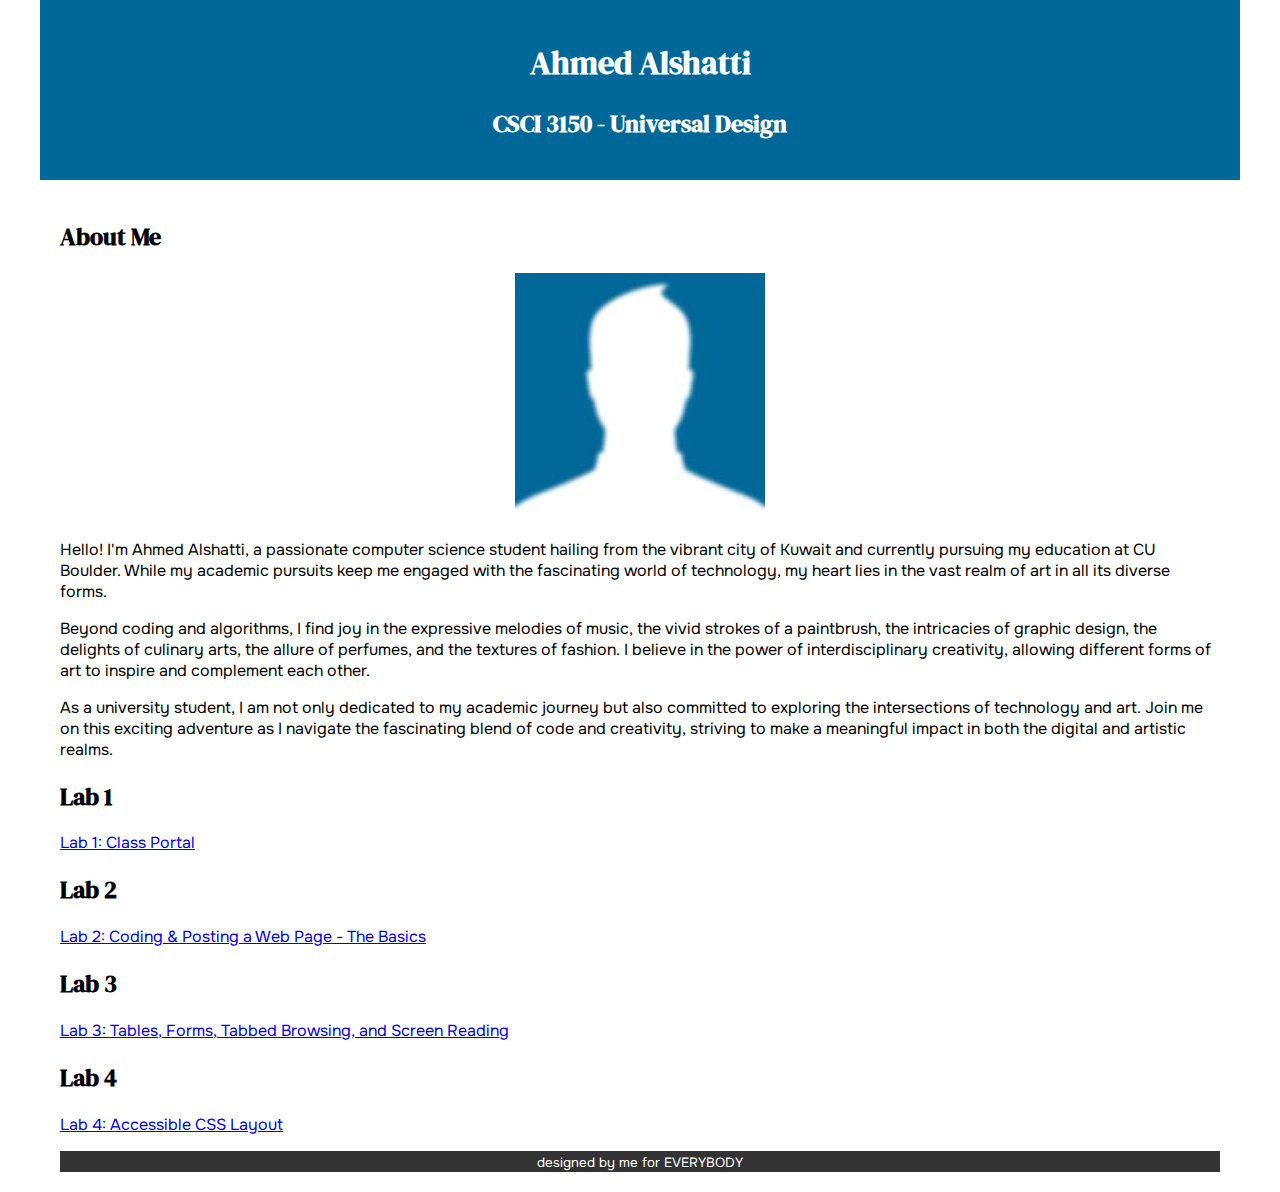
==== index.html @ f908bc32 "Update index.html" ====
<!DOCTYPE html>
<html lang="en">
<head>
    <meta charset="UTF-8">
    <meta name="viewport" content="width=device-width, initial-scale=1.0">
    <meta http-equiv="X-UA-Compatible" content="ie=edge">
    <title>Ahmed Alshatti - CSCI 3150</title>
    <!-- Linking to the external CSS file -->
    <link rel="stylesheet" href="style.css">
</head>
<body>
    <div class="container">
        <a class="skip-link" href="#maincontent">Skip to main content</a>
        <!-- Header section with your name and page title -->
        <header class="header">
            <h1>Ahmed Alshatti</h1>
            <h2>CSCI 3150 - Universal Design</h2>
        </header>
        
        <!-- Navigation menu -->
        <nav class = "nav"  id = "navigation">
            <h2>Navigation</h2>
            <a href="#about">About Me</a>
            <a href="#lab1">Lab 1</a>
            <a href="#lab2">Lab 2</a>
            <a href="#lab3">Lab 3</a>
            <a href="#lab4">Lab 4</a>
        </nav>

        <main id="maincontent">
            <!-- About Me section -->
            <section class="main" id="about">
                <h2>About Me</h2>
                <img src="img/Untitled-1.jpg" alt="Ahmed Alshatti">
                <p>
                    Hello! I'm Ahmed Alshatti, a passionate computer science student hailing from the vibrant city of Kuwait and currently pursuing my education at CU Boulder. While my academic pursuits keep me engaged with the fascinating world of technology, my heart lies in the vast realm of art in all its diverse forms.
                </p>
                <p>
                    Beyond coding and algorithms, I find joy in the expressive melodies of music, the vivid strokes of a paintbrush, the intricacies of graphic design, the delights of culinary arts, the allure of perfumes, and the textures of fashion. I believe in the power of interdisciplinary creativity, allowing different forms of art to inspire and complement each other.
                </p>
                <p>
                    As a university student, I am not only dedicated to my academic journey but also committed to exploring the intersections of technology and art. Join me on this exciting adventure as I navigate the fascinating blend of code and creativity, striving to make a meaningful impact in both the digital and artistic realms.
                </p>
            </section>

            <!-- Lab sections -->
            <section class="lab1" id="lab1">
                <h2>Lab 1</h2>
                <p><a href="index.html">Lab 1: Class Portal</a></p>
            </section>

            <section class="lab2" id="lab2">
                <h2>Lab 2</h2>
                <p><a href="second-lab.html">Lab 2: Coding & Posting a Web Page - The Basics</a></p>
            </section>

            <section class="lab3" id="lab3">
                <h2>Lab 3</h2>
                <p><a href="third-lab.html">Lab 3: Tables, Forms, Tabbed Browsing, and Screen Reading</a></p>
            </section>

            <section class="lab4" id="lab4">
                <h2>Lab 4</h2>
                <p><a href="fourth-lab.html">Lab 4: Accessible CSS Layout</a></p>
            </section>

            <footer class="footer">
                <small> designed by me for EVERYBODY</small>
            </footer>
        </main>
    </div>
</body>
</html>
---- style.css ----
@import url('https://fonts.googleapis.com/css2?family=DM+Serif+Display&family=Onest&display=swap');

:root {
    --color1: #006898;
    --color2: #fff;
    --color3: #333;
    --color4: #000;
}

body {
    font-family: 'Onest', sans-serif;
    margin: 0;
    padding: 0;
}

/* Grid container styles */
.container {
    display: grid;
    max-width: 1200px;
    margin: 0 auto;
    width: 100vw;
    height: 100vh;
    grid-template-columns: 1fr;
    grid-template-areas:
        "skip-link"
        "header"
        "nav"
        "main"
        "lab1"
        "lab2"
        "lab3"
        "lab4"
        "footer";
}

#skip-link {grid-area: skip-link; background: var(--color2); color: var(--color4);}
header {grid-area: heady; background:var(--color1); color: var(--color2);}
nav {
  grid-area: navvy;background: var(--color3); color: var(--color2);
  display: flex; /* Use flexbox to arrange the links */
  justify-content: space-around; /* Distribute the links horizontally */
  align-items: center; /* Center the links vertically */
}
main {grid-area: mainy; background: var(--color2); max-height: 100%; color: var(--color4);}
#lab1 {grid-area: lab1; background: var(--color2); color: var(--color4);}
#lab2 {grid-area: lab2; background: var(--color2); color: var(--color4);}
#lab3 {grid-area: lab3; background: var(--color2); color: var(--color4);}
#lab4 {grid-area: lab4; background: var(--color2); color: var(--color4);}
footer {grid-area: footy; background: var(--color3); color: var(--color2);}

nav ul {
    display: flex;
    flex-flow: row nowrap;
    justify-content: space-around;
}
    
nav ul li {
    list-style: none
}

@media screen
  and (min-width: 641px)
  and (max-width: 900px)  {
    .container {
    grid-template-columns:
    1fr;
    grid-template-areas:
        "skip-link"
        "header"
        "nav"
        "main"
        "lab1"
        "lab2"
        "lab3"
        "lab4"
        "footer";
    }
}

@media screen
and (max-width: 640px)  {
    .container {
    grid-template-columns:
    1fr;
    grid-template-areas:
        "skip-link"
        "header"
        "nav"
        "main"
        "lab1"
        "lab2"
        "lab3"
        "lab4"
        "footer";
    }
    nav ul {
    flex-flow: column nowrap;
    text-align: center;
    }
    nav ul li a {
    display: block;;
    }
}

/* Header styles */
header {
    grid-area: header;
    text-align: center;
    padding: 20px;
}

h1,
h2,
h3 {
    font-family: 'DM Serif Display', serif;
}

/* Navigation menu styles */
nav {
    grid-area: nav;
    text-align: center;
    padding: 10px;
    display: flex;
    justify-content: space-around;
}

nav a {
    color: #fff;
    text-decoration: none;
}

nav a:hover {
    text-decoration: underline;
}

/* Main content area styles */
main {
    grid-area: main;
    padding: 20px;
}

/* About Me section styles */
#about img {
    max-width: 100%;
    height: auto;
    display: block;
    margin: auto;
}

.skip-link {
    background: black;
    color: #fff;
    font-weight: 700;
    padding: 4px;
    position: absolute;
    transform: translateY(-200%);
}

.skip-link:focus {
transform: translateY(-100%);
}

.skip-link {
/* Same as  before */
transition: transform 0.3s;
}

.nav{
    border: 0;
    clip: rect(0, 0, 0, 0);
    height: 1px;
    margin: -1px;
    overflow: hidden;
    padding: 0;
    position: absolute;
    white-space: nowrap;
    width: 1px;
}

footer {
    text-align: center;
}
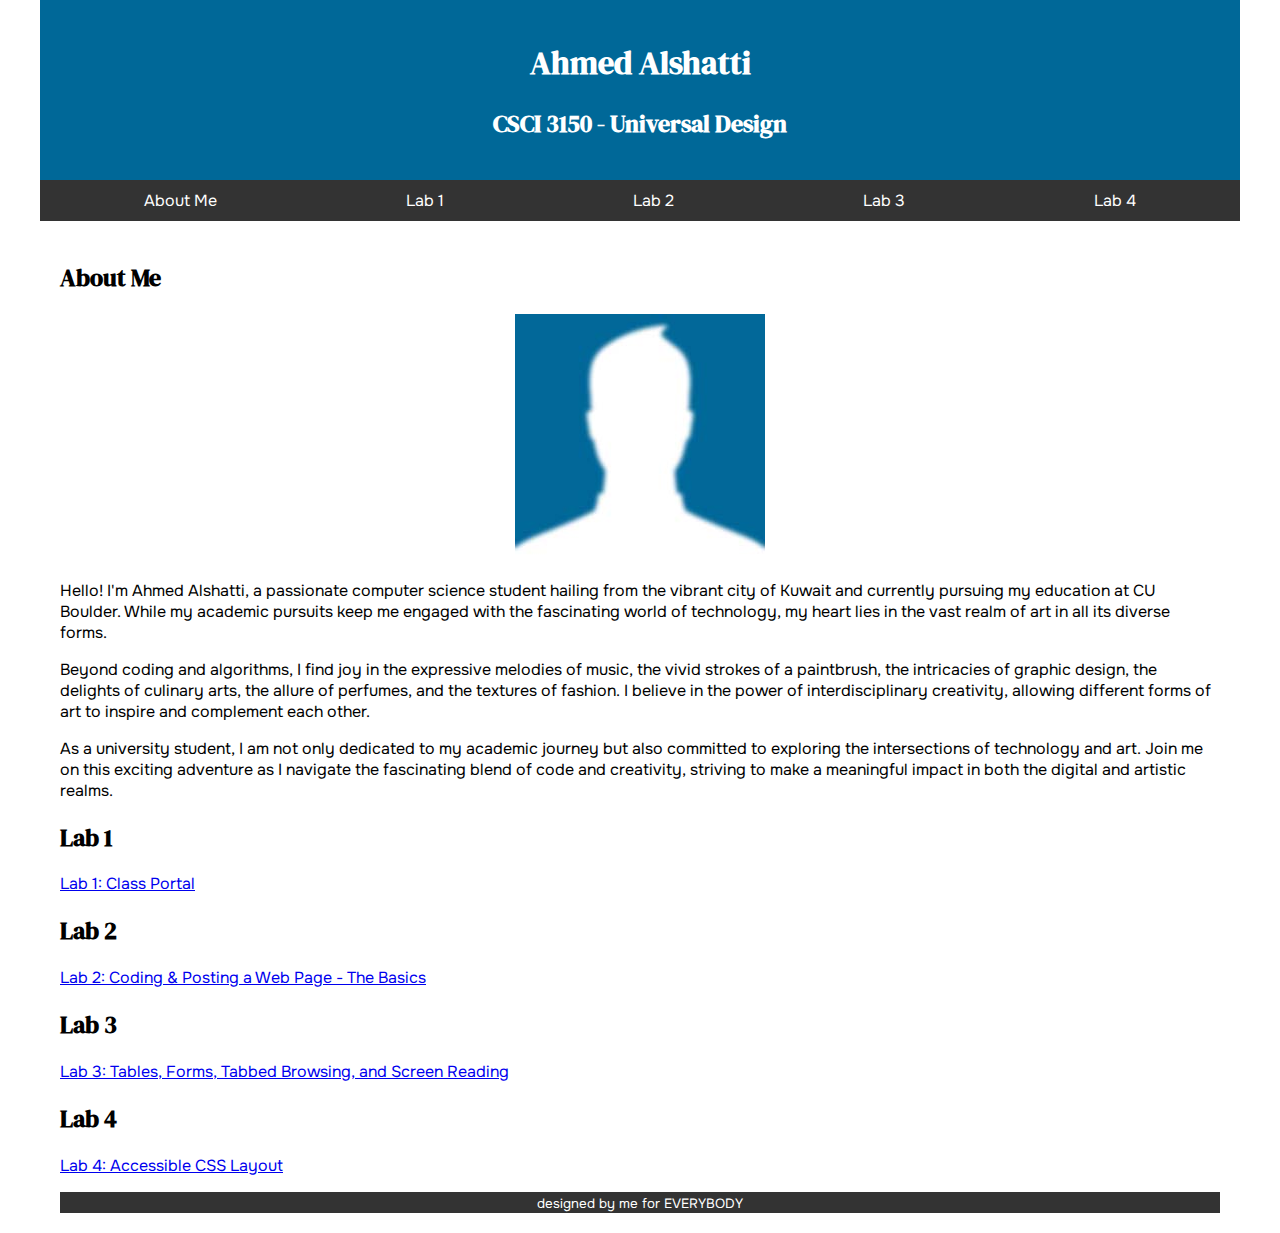
==== commit 16934134: "Update index.html" ====
--- a/index.html
+++ b/index.html
@@ -19,7 +19,7 @@
         
         <!-- Navigation menu -->
         <nav class = "nav"  id = "navigation">
-            <h2>Navigation</h2>
+            <h2 class="sr-only" >Navigation</h2>
             <a href="#about">About Me</a>
             <a href="#lab1">Lab 1</a>
             <a href="#lab2">Lab 2</a>
--- a/style.css
+++ b/style.css
@@ -165,7 +165,7 @@
 transition: transform 0.3s;
 }
 
-.nav{
+.sr-only {
     border: 0;
     clip: rect(0, 0, 0, 0);
     height: 1px;
@@ -174,7 +174,7 @@
     padding: 0;
     position: absolute;
     white-space: nowrap;
-    width: 1px;
+    width: 1px;  
 }
 
 footer {
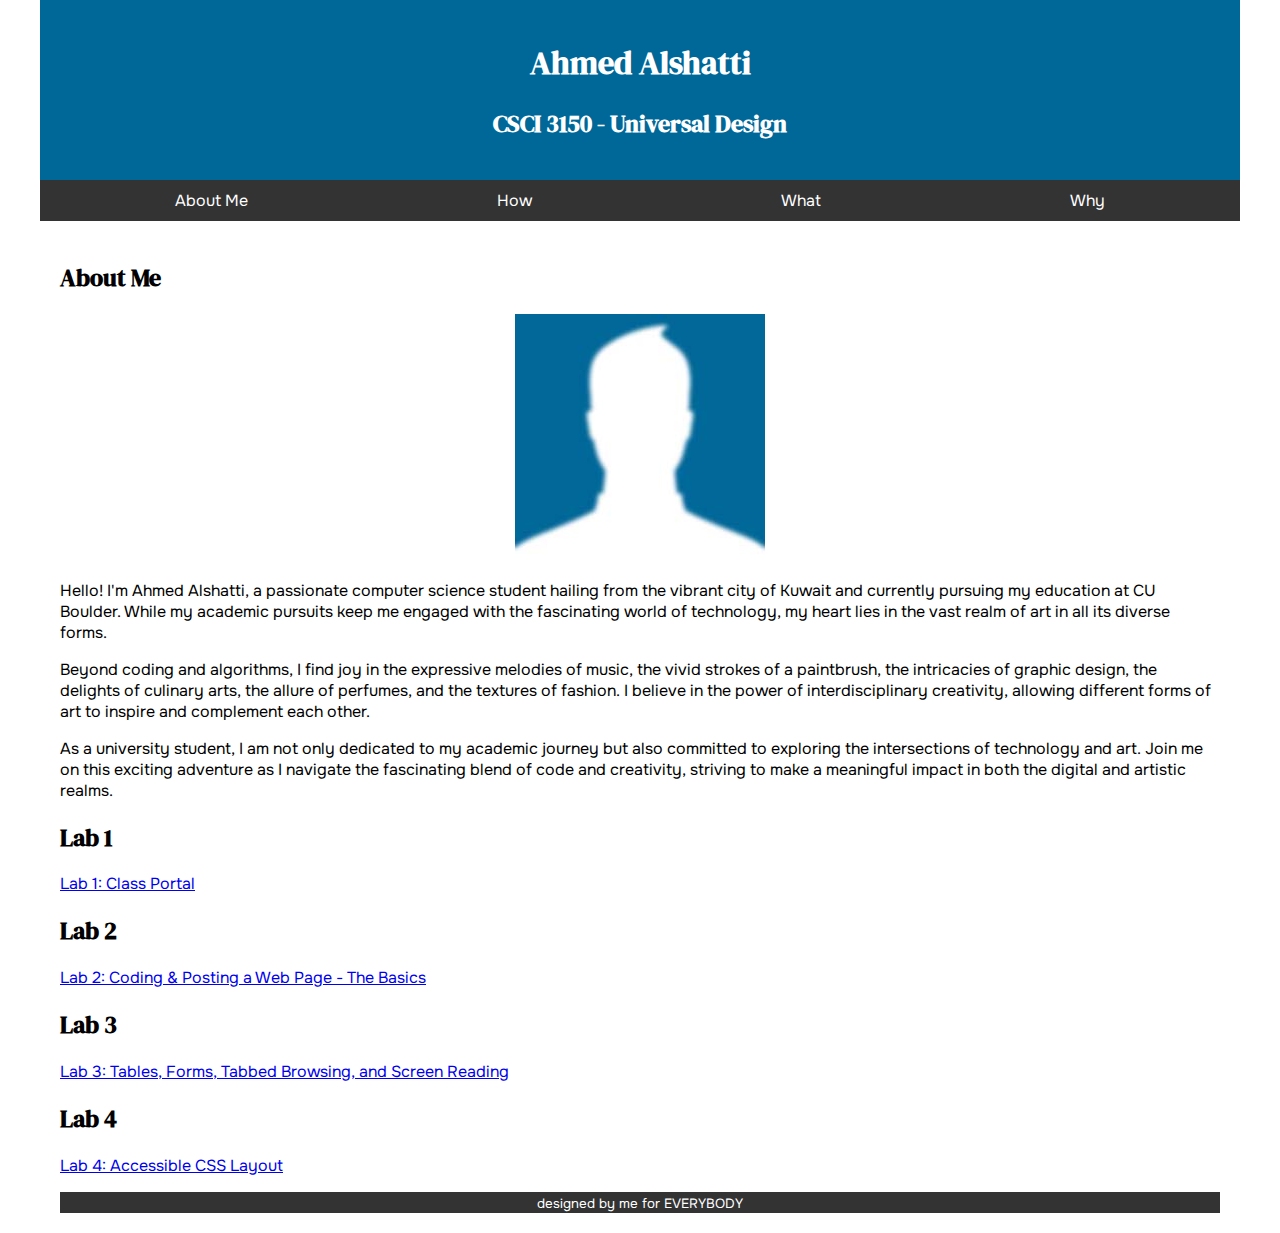
==== commit 0938ad13: "Update index.html" ====
--- a/index.html
+++ b/index.html
@@ -20,11 +20,10 @@
         <!-- Navigation menu -->
         <nav class = "nav"  id = "navigation">
             <h2 class="sr-only" >Navigation</h2>
-            <a href="#about">About Me</a>
-            <a href="#lab1">Lab 1</a>
-            <a href="#lab2">Lab 2</a>
-            <a href="#lab3">Lab 3</a>
-            <a href="#lab4">Lab 4</a>
+            <a href="index.html">About Me</a>
+            <a href="how.html">How</a>
+            <a href="what.html">What</a>
+            <a href="why.html">Why</a>
         </nav>
 
         <main id="maincontent">
@@ -43,26 +42,31 @@
                 </p>
             </section>
 
-            <!-- Lab sections -->
-            <section class="lab1" id="lab1">
-                <h2>Lab 1</h2>
-                <p><a href="index.html">Lab 1: Class Portal</a></p>
+           <!-- Lab sections -->
+           <section class="labs" id="labs">
+                <div class="lab-column" id="lab1">
+                    <h2>Lab 1</h2>
+                    <p><a href="index.html">Lab 1: Class Portal</a></p>
+                </div>
+
+                <div class="lab-column" id="lab2">
+                    <h2>Lab 2</h2>
+                    <p><a href="second-lab.html">Lab 2: Coding & Posting a Web Page - The Basics</a></p>
+                </div>
+
+                <div class="lab-column" id="lab3">
+                    <h2>Lab 3</h2>
+                    <p><a href="third-lab.html">Lab 3: Tables, Forms, Tabbed Browsing, and Screen Reading</a></p>
+                </div>
+
+                <div class="lab-column" id="lab4">
+                    <h2>Lab 4</h2>
+                    <p><a href="fourth-lab.html">Lab 4: Accessible CSS Layout</a></p>
+                </div>
             </section>
 
-            <section class="lab2" id="lab2">
-                <h2>Lab 2</h2>
-                <p><a href="second-lab.html">Lab 2: Coding & Posting a Web Page - The Basics</a></p>
-            </section>
-
-            <section class="lab3" id="lab3">
-                <h2>Lab 3</h2>
-                <p><a href="third-lab.html">Lab 3: Tables, Forms, Tabbed Browsing, and Screen Reading</a></p>
-            </section>
-
-            <section class="lab4" id="lab4">
-                <h2>Lab 4</h2>
-                <p><a href="fourth-lab.html">Lab 4: Accessible CSS Layout</a></p>
-            </section>
+            <!-- Breather row -->
+            <div class="breather"></div>
 
             <footer class="footer">
                 <small> designed by me for EVERYBODY</small>
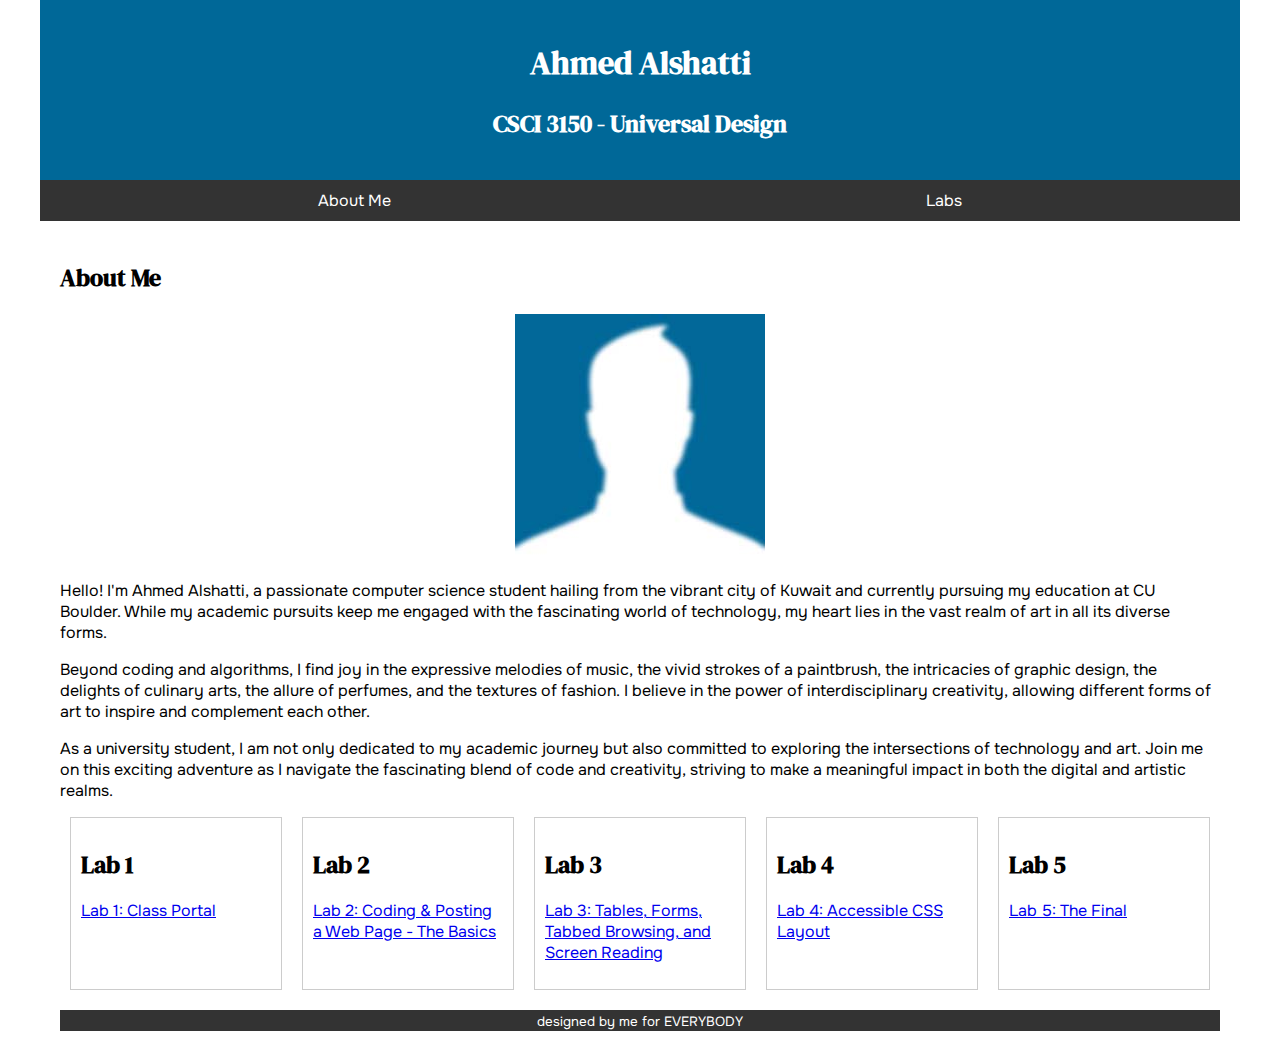
==== commit ee4bf9b4: "Update index.html" ====
--- a/index.html
+++ b/index.html
@@ -20,10 +20,8 @@
         <!-- Navigation menu -->
         <nav class = "nav"  id = "navigation">
             <h2 class="sr-only" >Navigation</h2>
-            <a href="index.html">About Me</a>
-            <a href="how.html">How</a>
-            <a href="what.html">What</a>
-            <a href="why.html">Why</a>
+            <a href="#about">About Me</a>
+            <a href="#labs">Labs</a>
         </nav>
 
         <main id="maincontent">
@@ -63,6 +61,12 @@
                     <h2>Lab 4</h2>
                     <p><a href="fourth-lab.html">Lab 4: Accessible CSS Layout</a></p>
                 </div>
+
+                <div class="lab-column" id="lab5">
+                    <h2>Lab 5</h2>
+                    <p><a href="how.html">Lab 5: The Final</a></p>
+                </div>
+
             </section>
 
             <!-- Breather row -->
--- a/style.css
+++ b/style.css
@@ -179,4 +179,20 @@
 
 footer {
     text-align: center;
+}
+
+.labs {
+    display: flex;
+    justify-content: space-between;
+}
+
+.lab-column {
+    flex: 1;
+    margin: 0 10px;
+    padding: 10px;
+    border: 1px solid #ccc;
+}
+
+.breather {
+    height: 20px; /* Adjust the height as needed for spacing */
 }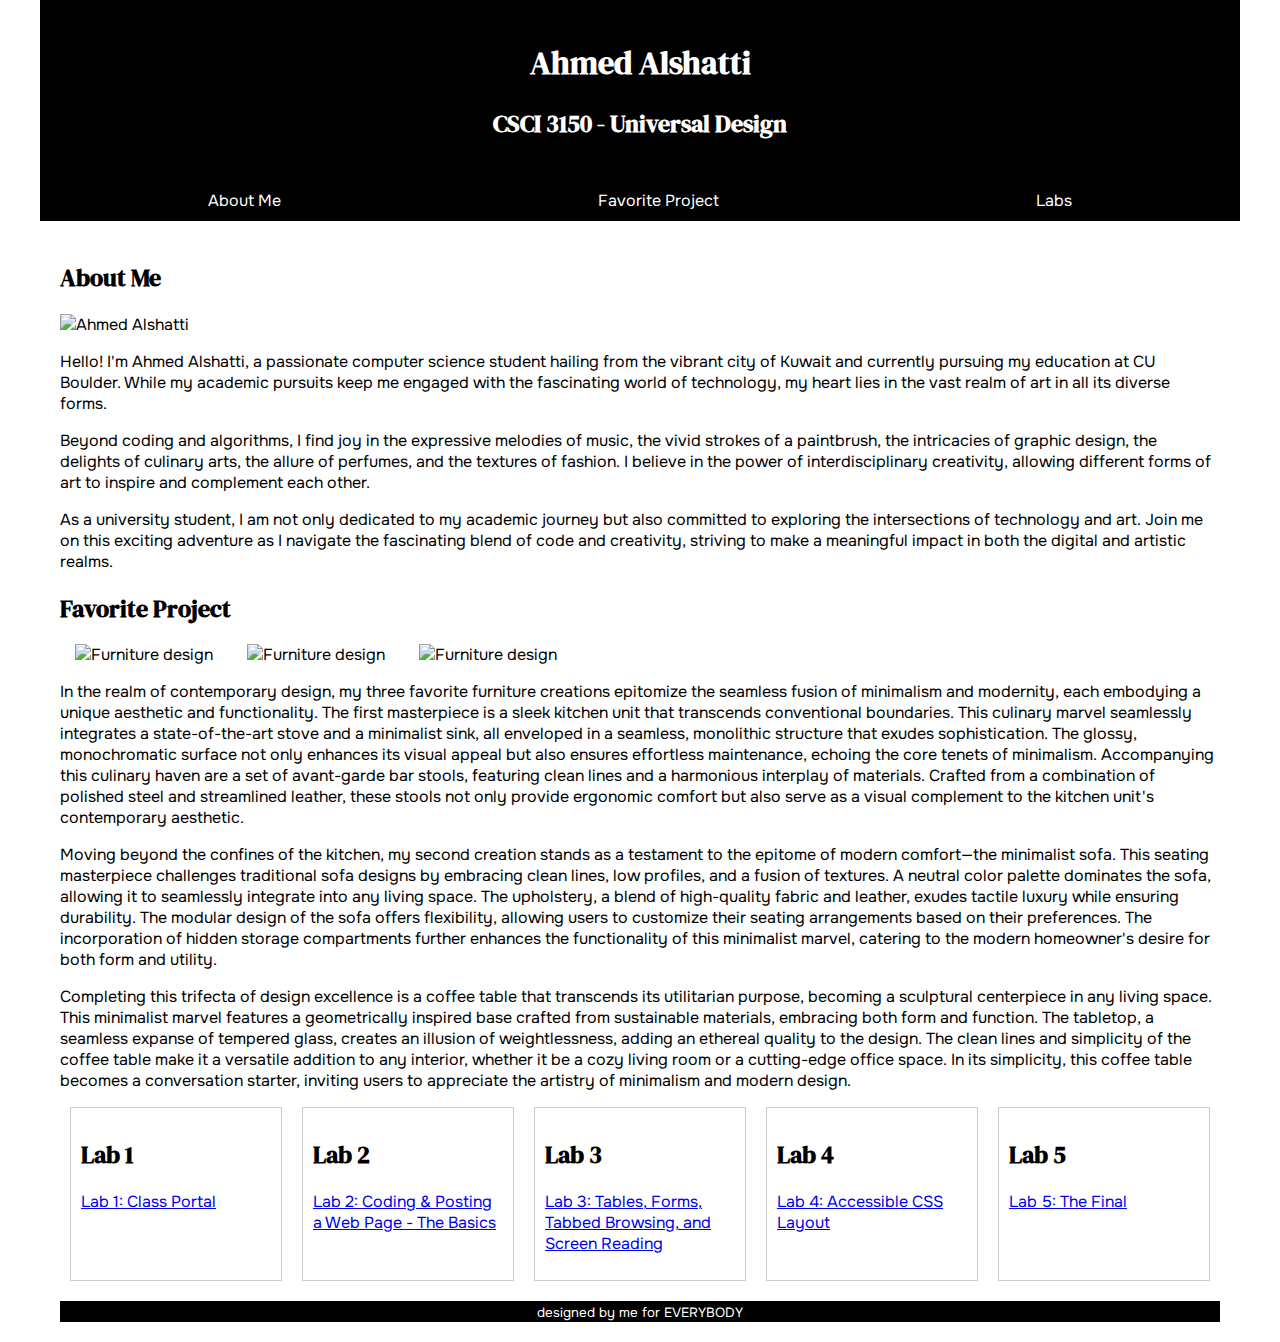
==== commit ab9a2663: "Update index.html" ====
--- a/index.html
+++ b/index.html
@@ -13,14 +13,17 @@
         <a class="skip-link" href="#maincontent">Skip to main content</a>
         <!-- Header section with your name and page title -->
         <header class="header">
-            <h1>Ahmed Alshatti</h1>
-            <h2>CSCI 3150 - Universal Design</h2>
+            <div class="logo-container">
+                <h1>Ahmed Alshatti</h1>
+                <h2>CSCI 3150 - Universal Design</h2>
+            </div>
         </header>
         
         <!-- Navigation menu -->
         <nav class = "nav"  id = "navigation">
             <h2 class="sr-only" >Navigation</h2>
             <a href="#about">About Me</a>
+            <a href="#project">Favorite Project</a>
             <a href="#labs">Labs</a>
         </nav>
 
@@ -28,7 +31,7 @@
             <!-- About Me section -->
             <section class="main" id="about">
                 <h2>About Me</h2>
-                <img src="img/Untitled-1.jpg" alt="Ahmed Alshatti">
+                <img src="img/me.png" alt="Ahmed Alshatti">
                 <p>
                     Hello! I'm Ahmed Alshatti, a passionate computer science student hailing from the vibrant city of Kuwait and currently pursuing my education at CU Boulder. While my academic pursuits keep me engaged with the fascinating world of technology, my heart lies in the vast realm of art in all its diverse forms.
                 </p>
@@ -37,6 +40,23 @@
                 </p>
                 <p>
                     As a university student, I am not only dedicated to my academic journey but also committed to exploring the intersections of technology and art. Join me on this exciting adventure as I navigate the fascinating blend of code and creativity, striving to make a meaningful impact in both the digital and artistic realms.
+                </p>
+            </section>
+
+            <section class="project" id="project">
+                <h2>Favorite Project</h2>
+                <img src="img/Port2.png" alt="Furniture design">
+                <img src="img/Port3.png" alt="Furniture design">
+                <img src="img/Port4.png" alt="Furniture design">
+
+                <p>
+                    In the realm of contemporary design, my three favorite furniture creations epitomize the seamless fusion of minimalism and modernity, each embodying a unique aesthetic and functionality. The first masterpiece is a sleek kitchen unit that transcends conventional boundaries. This culinary marvel seamlessly integrates a state-of-the-art stove and a minimalist sink, all enveloped in a seamless, monolithic structure that exudes sophistication. The glossy, monochromatic surface not only enhances its visual appeal but also ensures effortless maintenance, echoing the core tenets of minimalism. Accompanying this culinary haven are a set of avant-garde bar stools, featuring clean lines and a harmonious interplay of materials. Crafted from a combination of polished steel and streamlined leather, these stools not only provide ergonomic comfort but also serve as a visual complement to the kitchen unit's contemporary aesthetic.
+                </p>
+                <p>
+                    Moving beyond the confines of the kitchen, my second creation stands as a testament to the epitome of modern comfort—the minimalist sofa. This seating masterpiece challenges traditional sofa designs by embracing clean lines, low profiles, and a fusion of textures. A neutral color palette dominates the sofa, allowing it to seamlessly integrate into any living space. The upholstery, a blend of high-quality fabric and leather, exudes tactile luxury while ensuring durability. The modular design of the sofa offers flexibility, allowing users to customize their seating arrangements based on their preferences. The incorporation of hidden storage compartments further enhances the functionality of this minimalist marvel, catering to the modern homeowner's desire for both form and utility.
+                </p>
+                <p>
+                    Completing this trifecta of design excellence is a coffee table that transcends its utilitarian purpose, becoming a sculptural centerpiece in any living space. This minimalist marvel features a geometrically inspired base crafted from sustainable materials, embracing both form and function. The tabletop, a seamless expanse of tempered glass, creates an illusion of weightlessness, adding an ethereal quality to the design. The clean lines and simplicity of the coffee table make it a versatile addition to any interior, whether it be a cozy living room or a cutting-edge office space. In its simplicity, this coffee table becomes a conversation starter, inviting users to appreciate the artistry of minimalism and modern design.
                 </p>
             </section>
 
@@ -64,7 +84,7 @@
 
                 <div class="lab-column" id="lab5">
                     <h2>Lab 5</h2>
-                    <p><a href="how.html">Lab 5: The Final</a></p>
+                    <p><a href="what.html">Lab 5: The Final</a></p>
                 </div>
 
             </section>
--- a/style.css
+++ b/style.css
@@ -1,9 +1,9 @@
 @import url('https://fonts.googleapis.com/css2?family=DM+Serif+Display&family=Onest&display=swap');
 
 :root {
-    --color1: #006898;
+    --color1: #000;
     --color2: #fff;
-    --color3: #333;
+    --color3: #000;
     --color4: #000;
 }
 
@@ -26,6 +26,7 @@
         "header"
         "nav"
         "main"
+        "project"
         "lab1"
         "lab2"
         "lab3"
@@ -69,6 +70,7 @@
         "header"
         "nav"
         "main"
+        "project"
         "lab1"
         "lab2"
         "lab3"
@@ -87,6 +89,7 @@
         "header"
         "nav"
         "main"
+        "project"
         "lab1"
         "lab2"
         "lab3"
@@ -145,6 +148,13 @@
     height: auto;
     display: block;
     margin: auto;
+}
+
+#project img {
+    max-width: 100%;
+    height: auto;
+    display: inline-block;
+    margin: 0 15px; /* Adjust the margin as needed */
 }
 
 .skip-link {
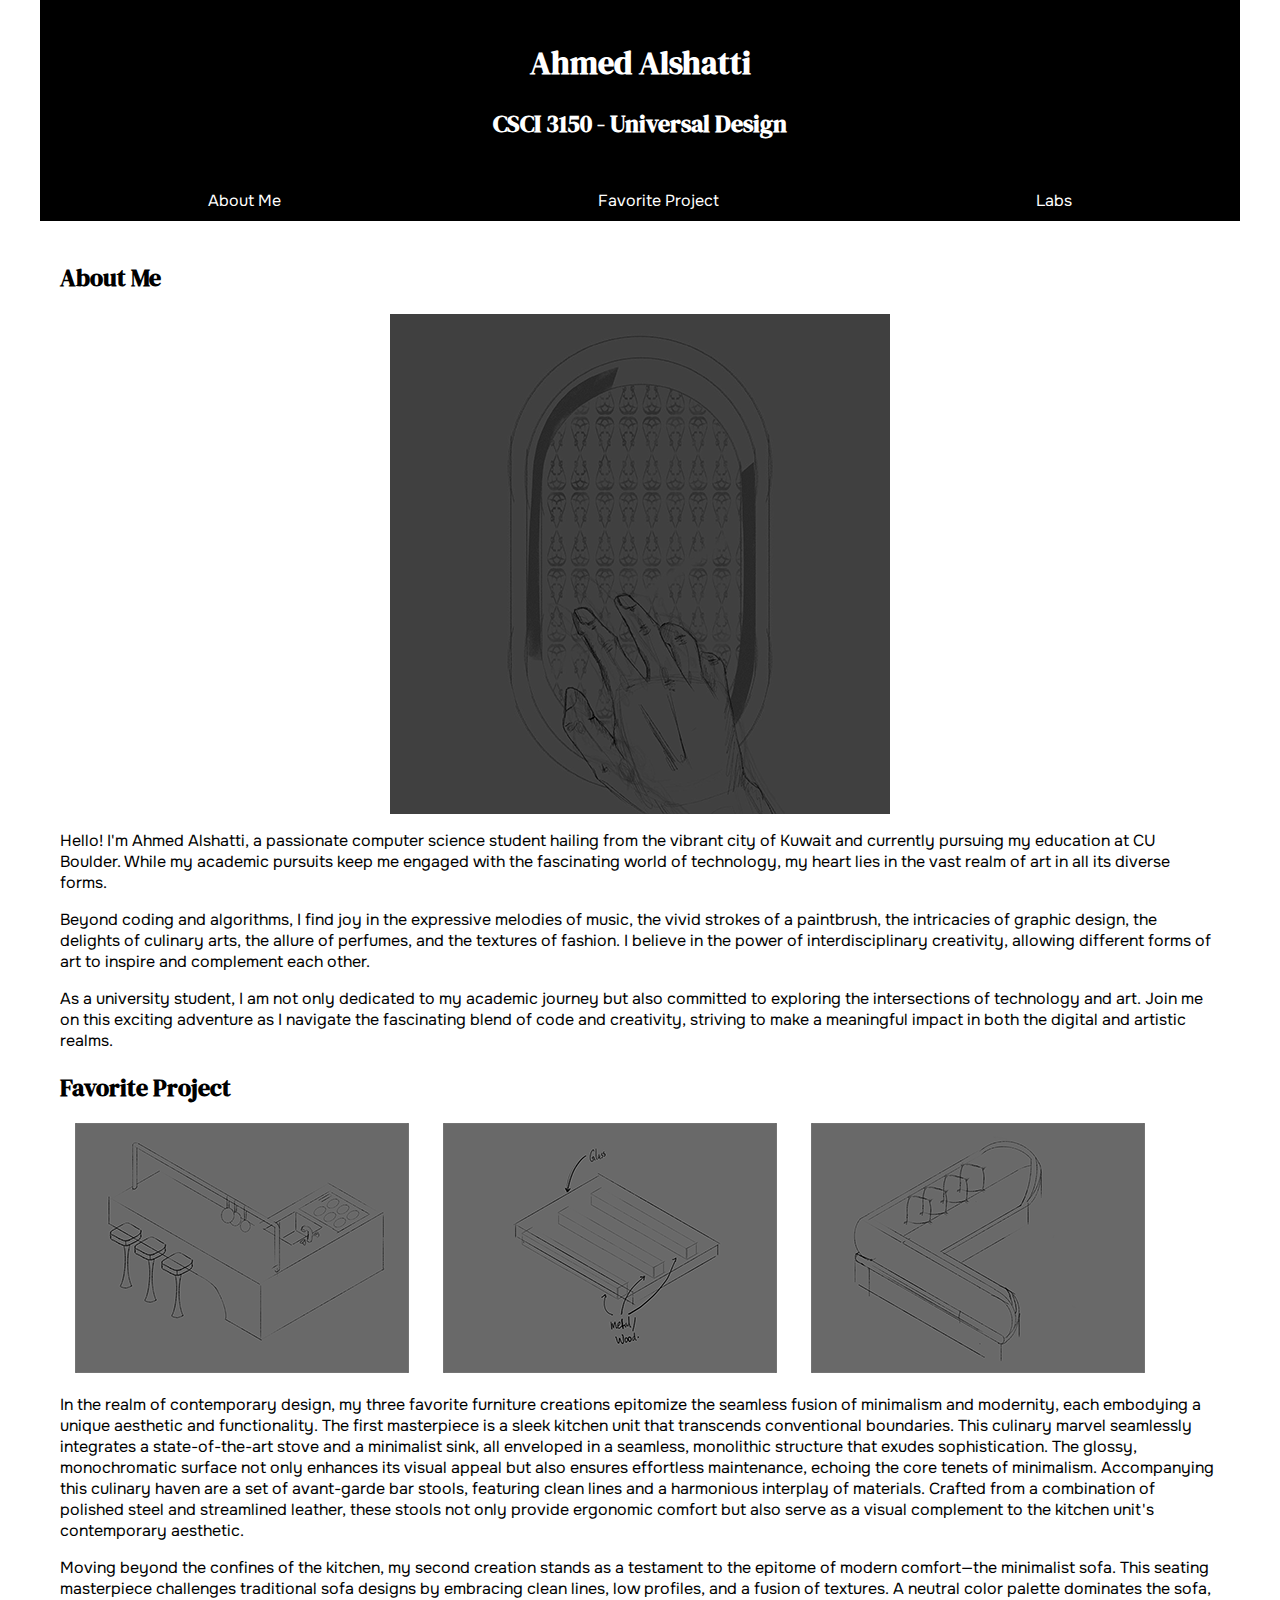
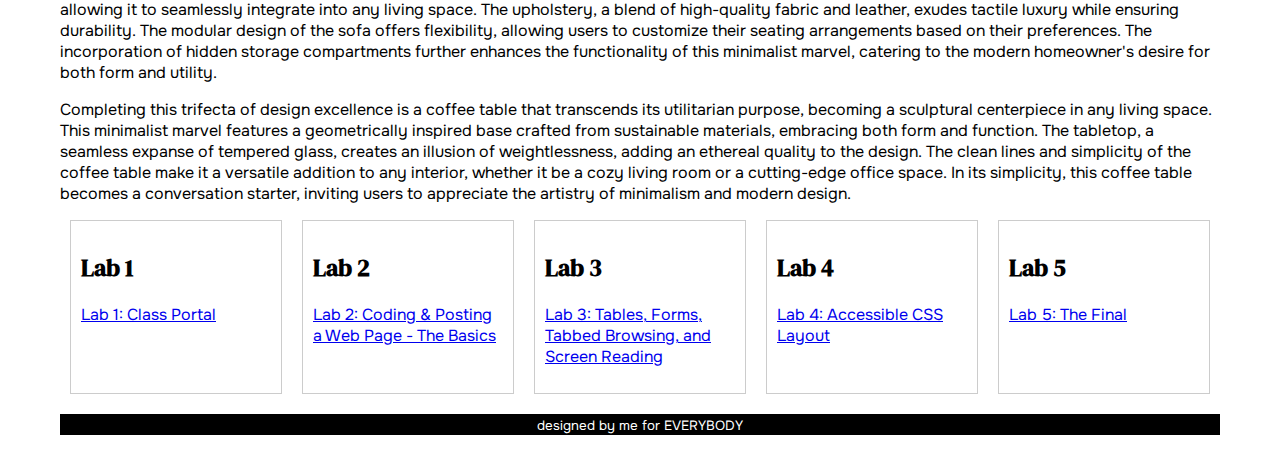
==== commit 47f6bc22: "Update index.html" ====
--- a/index.html
+++ b/index.html
@@ -45,9 +45,9 @@
 
             <section class="project" id="project">
                 <h2>Favorite Project</h2>
-                <img src="img/Port2.png" alt="Furniture design">
-                <img src="img/Port3.png" alt="Furniture design">
-                <img src="img/Port4.png" alt="Furniture design">
+                <img src="img/Port2.png" alt="Furniture design: A sketch of a kitchen island (stove, sink, bar stools)">
+                <img src="img/Port3.png" alt="Furniture design: A sketch of a rectangular coffee table">
+                <img src="img/Port4.png" alt="Furniture design: A sketch of an L shaped sofa">
 
                 <p>
                     In the realm of contemporary design, my three favorite furniture creations epitomize the seamless fusion of minimalism and modernity, each embodying a unique aesthetic and functionality. The first masterpiece is a sleek kitchen unit that transcends conventional boundaries. This culinary marvel seamlessly integrates a state-of-the-art stove and a minimalist sink, all enveloped in a seamless, monolithic structure that exudes sophistication. The glossy, monochromatic surface not only enhances its visual appeal but also ensures effortless maintenance, echoing the core tenets of minimalism. Accompanying this culinary haven are a set of avant-garde bar stools, featuring clean lines and a harmonious interplay of materials. Crafted from a combination of polished steel and streamlined leather, these stools not only provide ergonomic comfort but also serve as a visual complement to the kitchen unit's contemporary aesthetic.
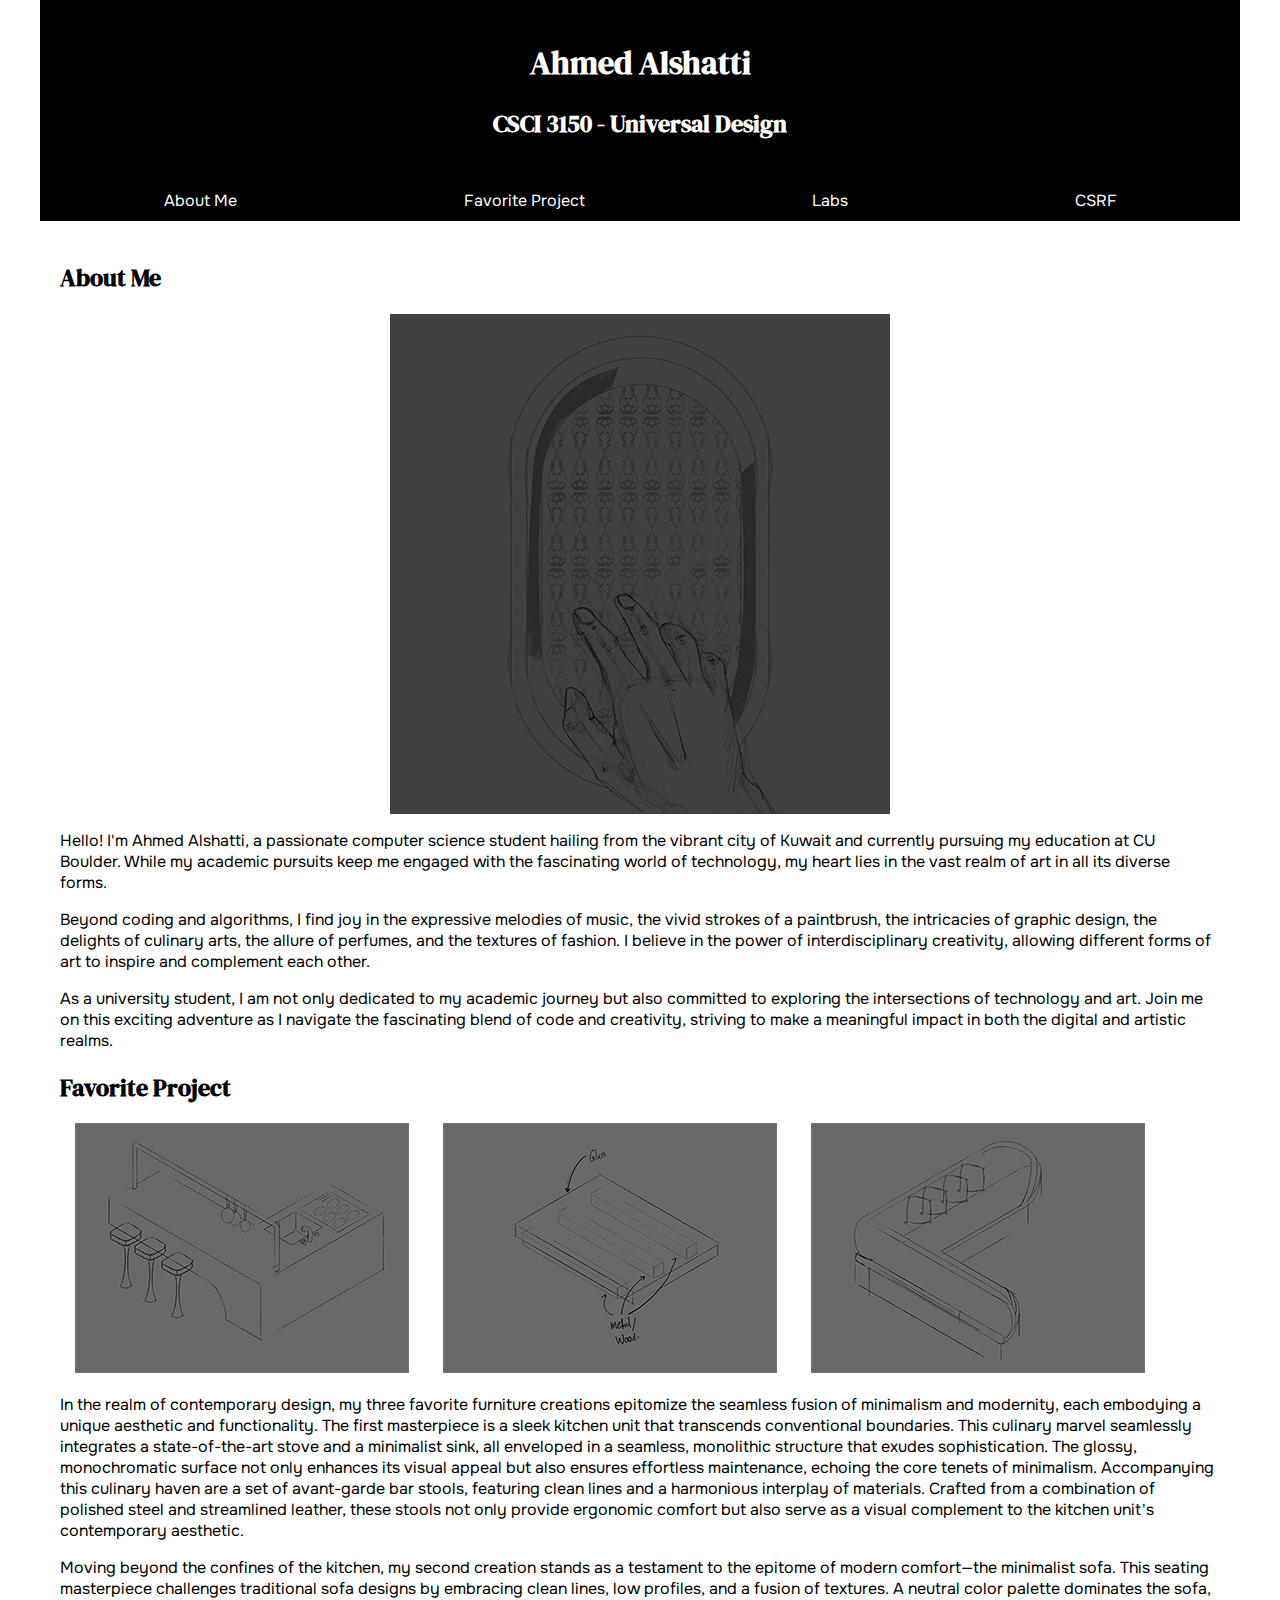
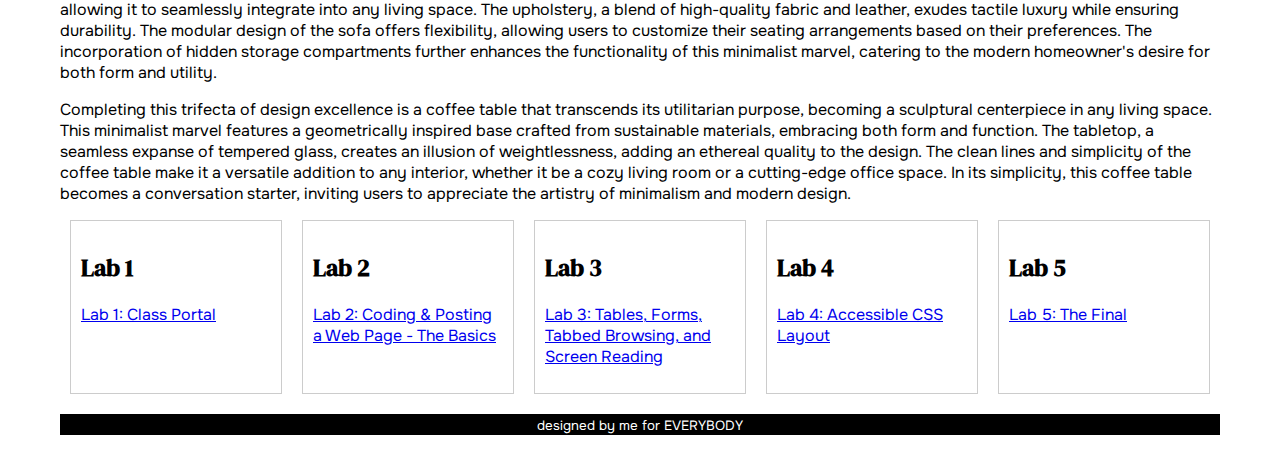
==== commit 50ea4bd9: "Update index.html" ====
--- a/index.html
+++ b/index.html
@@ -25,6 +25,7 @@
             <a href="#about">About Me</a>
             <a href="#project">Favorite Project</a>
             <a href="#labs">Labs</a>
+            <a href="csrf.html">CSRF</a>
         </nav>
 
         <main id="maincontent">
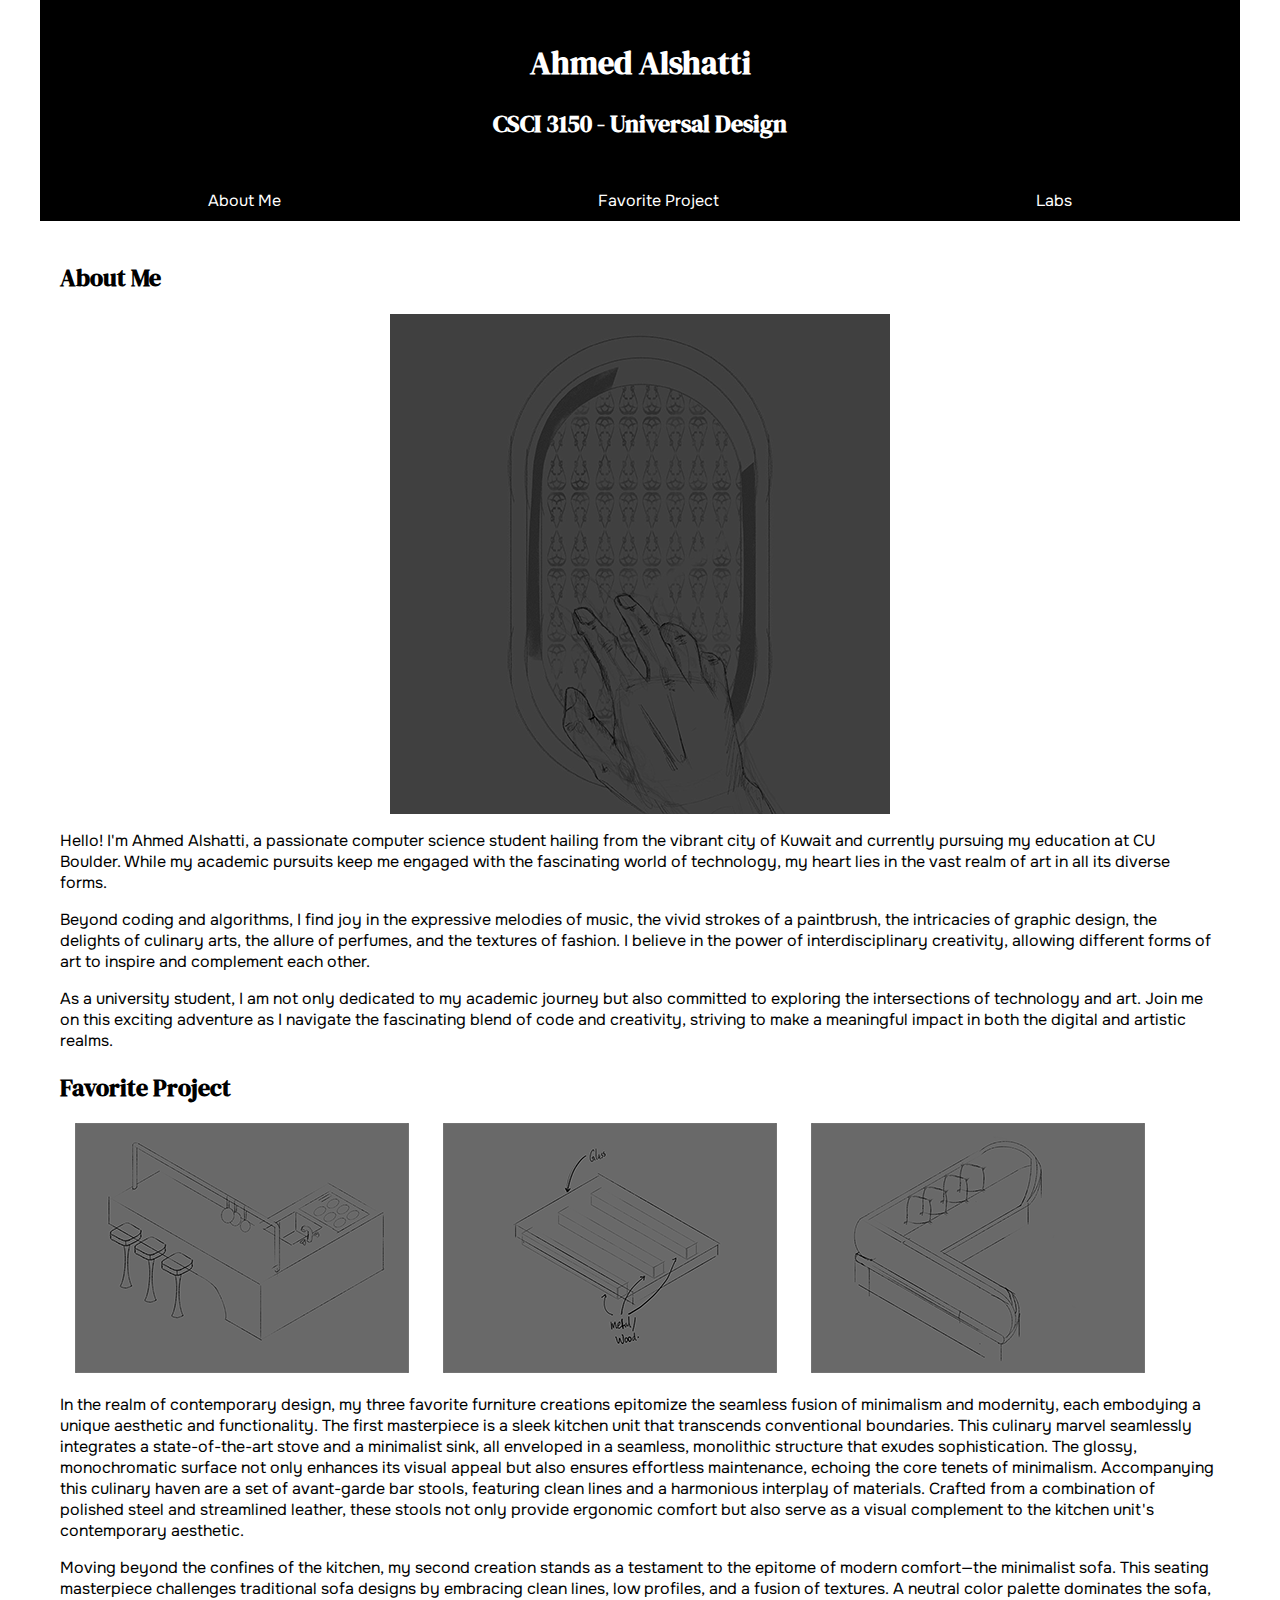
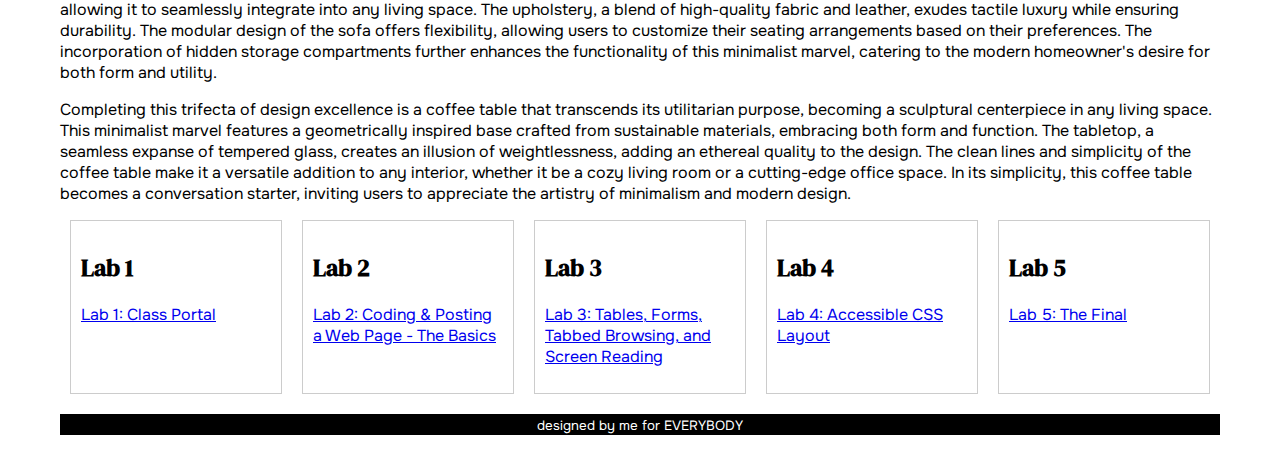
==== commit 67193937: "Update index.html" ====
--- a/index.html
+++ b/index.html
@@ -25,7 +25,6 @@
             <a href="#about">About Me</a>
             <a href="#project">Favorite Project</a>
             <a href="#labs">Labs</a>
-            <a href="csrf.html">CSRF</a>
         </nav>
 
         <main id="maincontent">
